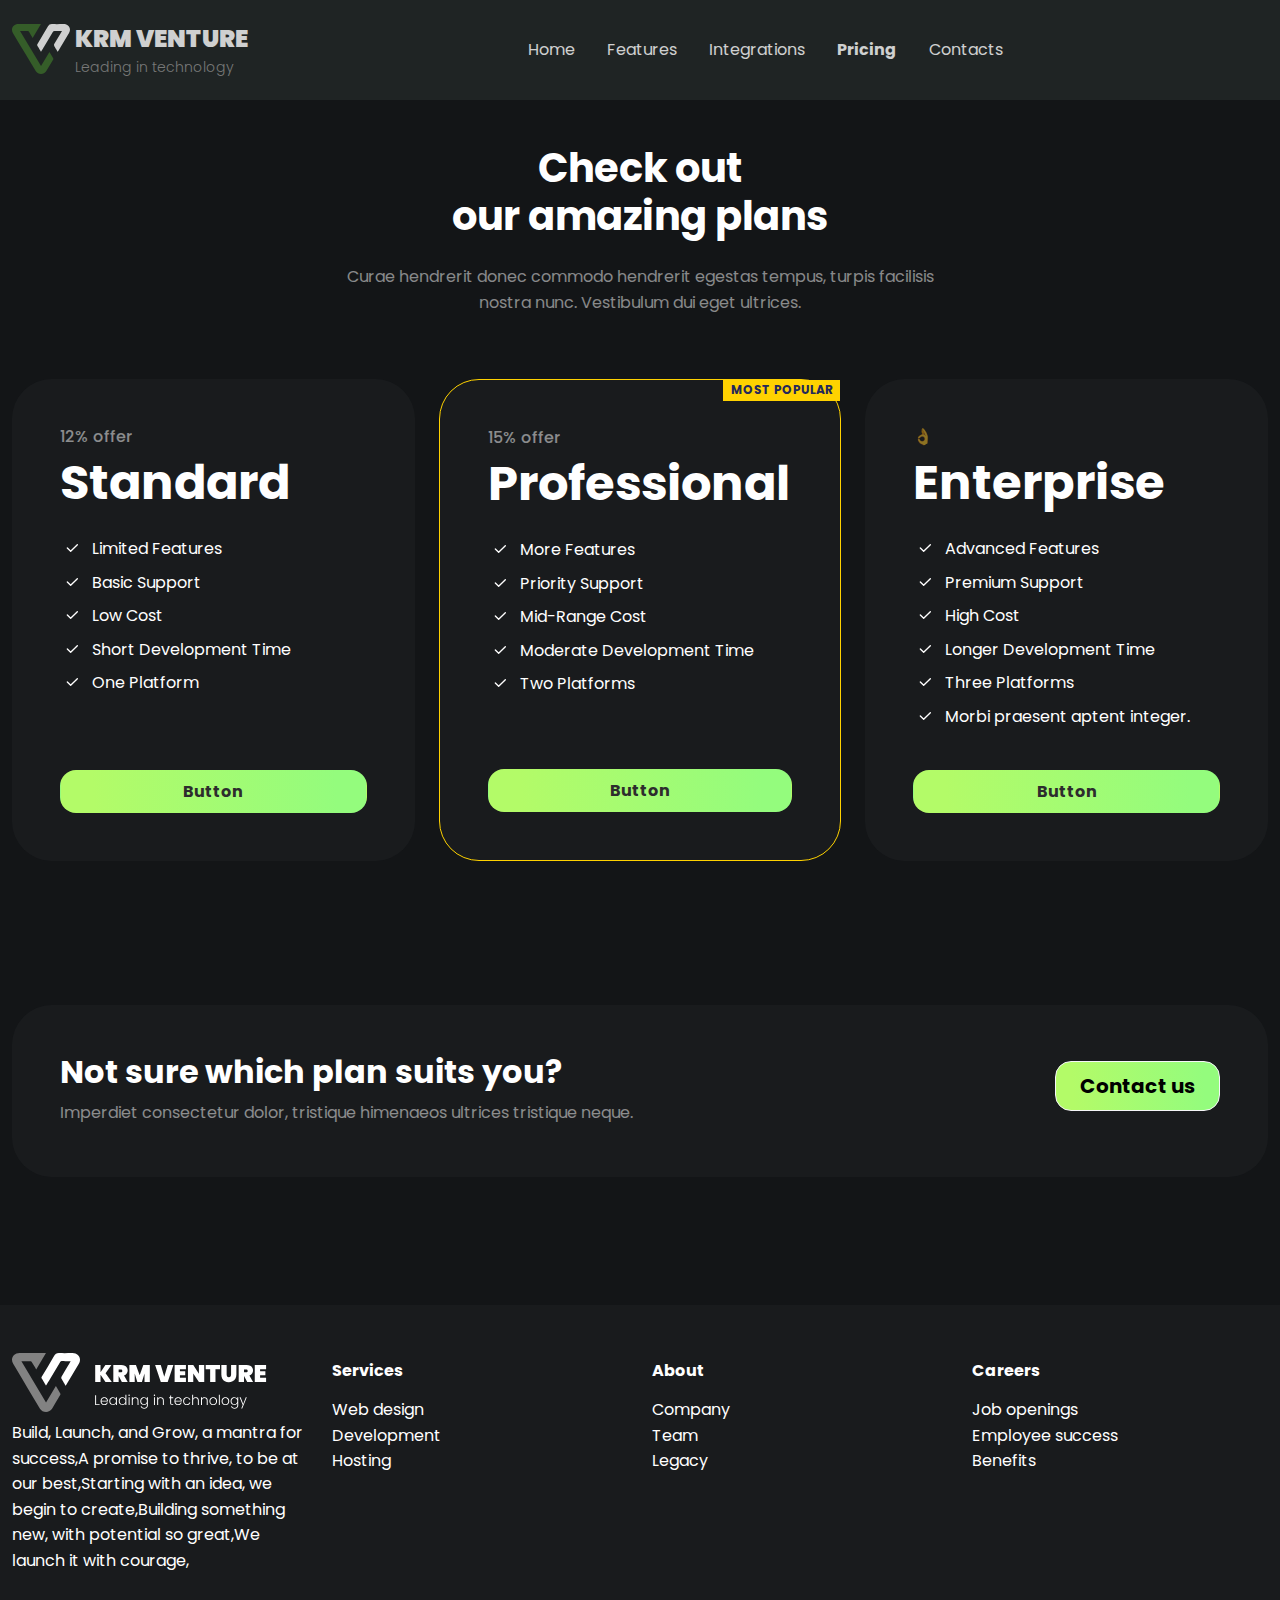
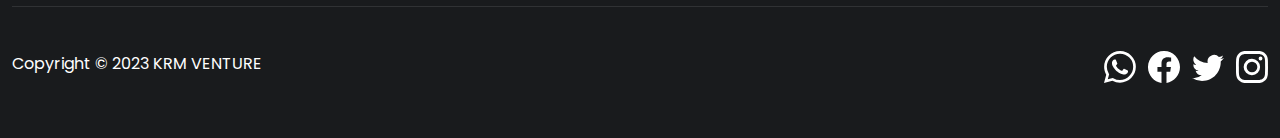
==== pricing.html @ 855385a7 "main" ====
<!DOCTYPE html>
<html lang="en">
  <head>
    <meta charset="utf-8" />
    <meta
      name="viewport"
      content="width=device-width, initial-scale=1.0, shrink-to-fit=no"
    />
    <title>Pricing - KRM VENTURE</title>
    <meta name="twitter:description" content="KRM VENTURE" />
    <meta name="twitter:image" content="assets/img/krm-logo-blcak.svg" />
    <meta property="og:image" content="assets/img/krm-logo-blcak.svg" />
    <meta name="twitter:title" content="KRM VENTURE" />
    <link
      rel="icon"
      type="image/svg+xml"
      sizes="68x59"
      href="assets/img/krm-logo-blcak.svg"
    />
    <link
      rel="icon"
      type="image/svg+xml"
      sizes="68x59"
      href="assets/img/krm-logo-blcak.svg"
    />
    <link
      rel="icon"
      type="image/svg+xml"
      sizes="68x59"
      href="assets/img/krm-logo-blcak.svg"
    />
    <link
      rel="icon"
      type="image/svg+xml"
      sizes="68x59"
      href="assets/img/krm-logo-blcak.svg"
    />
    <link
      rel="icon"
      type="image/svg+xml"
      sizes="68x59"
      href="assets/img/krm-logo-blcak.svg"
    />
    <link rel="stylesheet" href="assets/bootstrap/css/bootstrap.min.css" />
    <link
      rel="stylesheet"
      href="https://fonts.googleapis.com/css?family=Raleway:300italic,400italic,600italic,700italic,800italic,400,300,600,700,800&amp;display=swap"
    />
    <link
      rel="stylesheet"
      href="https://fonts.googleapis.com/css?family=Poppins&amp;display=swap"
    />
    <link rel="stylesheet" href="assets/css/styles.min.css" />
  </head>

  <body>
    <nav
      class="navbar navbar-light navbar-expand-md fixed-top py-3"
      id="mainNav"
    >
      <div class="container">
        <a class="navbar-brand d-flex align-items-center" href="/"
          ><img
            class="img-logo-color"
            src="assets/img/krm-venture-logo-colour.svg"
          />
          <div class="brand-name">
            <span class="title">KRM VENTURE</span
            ><span class="describe">Leading in technology</span>
          </div> </a
        ><button
          data-bs-toggle="collapse"
          class="navbar-toggler"
          data-bs-target="#navcol-1"
        >
          <span class="visually-hidden">Toggle navigation</span
          ><span
            class="navbar-toggler-icon"
            style="
              filter: blur(0px) brightness(200%) contrast(200%) grayscale(100%)
                hue-rotate(360deg) invert(100%) saturate(200%) sepia(100%);
            "
          ></span>
        </button>
        <div class="collapse navbar-collapse" id="navcol-1">
          <ul class="navbar-nav mx-auto">
            <li class="nav-item">
              <a class="nav-link" href="index.html">Home</a>
            </li>
            <li class="nav-item">
              <a class="nav-link" href="features.html">Features</a>
            </li>
            <li class="nav-item">
              <a class="nav-link" href="integrations.html">Integrations</a>
            </li>
            <li class="nav-item">
              <a class="nav-link active" href="pricing.html">Pricing</a>
            </li>
            <li class="nav-item">
              <a class="nav-link" href="contacts.html">Contacts</a>
            </li>
          </ul>
          <!-- <a class="btn" role="button" href="signup.html">Sign up</a> -->
        </div>
      </div>
    </nav>
    <section class="py-5 mt-5">
      <div class="container py-4 py-xl-5">
        <div class="row mb-5">
          <div class="col-md-8 col-xl-6 text-center mx-auto">
            <h2 class="display-6 fw-bold text-white mb-4">
              Check out<br />our <span>amazing plans</span>
            </h2>
            <p class="text-white-50">
              Curae hendrerit donec commodo hendrerit egestas tempus, turpis
              facilisis nostra nunc. Vestibulum dui eget ultrices.
            </p>
          </div>
        </div>
        <div class="row gy-4 row-cols-1 row-cols-md-2 row-cols-lg-3">
          <div class="col">
            <div class="card border-0 h-100 krm-card">
              <div
                class="card-body d-flex flex-column justify-content-between p-4"
              >
                <div>
                  <h6 class="text-white-50">12% offer</h6>
                  <h4 class="display-5 fw-bold text-white mb-4">Standard</h4>
                  <ul class="list-unstyled">
                    <li class="d-flex mb-2">
                      <span
                        class="bs-icon-xs bs-icon-rounded text-white bs-icon me-2"
                        ><svg
                          xmlns="http://www.w3.org/2000/svg"
                          width="1em"
                          height="1em"
                          viewBox="0 0 24 24"
                          stroke-width="2"
                          stroke="currentColor"
                          fill="none"
                          stroke-linecap="round"
                          stroke-linejoin="round"
                          class="icon icon-tabler icon-tabler-check"
                        >
                          <path
                            stroke="none"
                            d="M0 0h24v24H0z"
                            fill="none"
                          ></path>
                          <path d="M5 12l5 5l10 -10"></path></svg></span
                      ><span class="text-white">Limited Features</span>
                    </li>
                    <li class="d-flex mb-2">
                      <span
                        class="bs-icon-xs bs-icon-rounded text-white bs-icon me-2"
                        ><svg
                          xmlns="http://www.w3.org/2000/svg"
                          width="1em"
                          height="1em"
                          viewBox="0 0 24 24"
                          stroke-width="2"
                          stroke="currentColor"
                          fill="none"
                          stroke-linecap="round"
                          stroke-linejoin="round"
                          class="icon icon-tabler icon-tabler-check"
                        >
                          <path
                            stroke="none"
                            d="M0 0h24v24H0z"
                            fill="none"
                          ></path>
                          <path d="M5 12l5 5l10 -10"></path></svg></span
                      ><span class="text-white">Basic Support</span>
                    </li>
                    <li class="d-flex mb-2">
                      <span
                        class="bs-icon-xs bs-icon-rounded text-white bs-icon me-2"
                        ><svg
                          xmlns="http://www.w3.org/2000/svg"
                          width="1em"
                          height="1em"
                          viewBox="0 0 24 24"
                          stroke-width="2"
                          stroke="currentColor"
                          fill="none"
                          stroke-linecap="round"
                          stroke-linejoin="round"
                          class="icon icon-tabler icon-tabler-check"
                        >
                          <path
                            stroke="none"
                            d="M0 0h24v24H0z"
                            fill="none"
                          ></path>
                          <path d="M5 12l5 5l10 -10"></path></svg></span
                      ><span class="text-white">Low Cost</span>
                    </li>
                    <li class="d-flex mb-2">
                      <span
                        class="bs-icon-xs bs-icon-rounded text-white bs-icon me-2"
                        ><svg
                          xmlns="http://www.w3.org/2000/svg"
                          width="1em"
                          height="1em"
                          viewBox="0 0 24 24"
                          stroke-width="2"
                          stroke="currentColor"
                          fill="none"
                          stroke-linecap="round"
                          stroke-linejoin="round"
                          class="icon icon-tabler icon-tabler-check"
                        >
                          <path
                            stroke="none"
                            d="M0 0h24v24H0z"
                            fill="none"
                          ></path>
                          <path d="M5 12l5 5l10 -10"></path></svg></span
                      ><span class="text-white">Short Development Time</span>
                    </li>
                    <li class="d-flex mb-2">
                      <span
                        class="bs-icon-xs bs-icon-rounded text-white bs-icon me-2"
                        ><svg
                          xmlns="http://www.w3.org/2000/svg"
                          width="1em"
                          height="1em"
                          viewBox="0 0 24 24"
                          stroke-width="2"
                          stroke="currentColor"
                          fill="none"
                          stroke-linecap="round"
                          stroke-linejoin="round"
                          class="icon icon-tabler icon-tabler-check"
                        >
                          <path
                            stroke="none"
                            d="M0 0h24v24H0z"
                            fill="none"
                          ></path>
                          <path d="M5 12l5 5l10 -10"></path></svg></span
                      ><span class="text-white">One Platform</span>
                    </li>
                  </ul>
                </div>
                <a class="btn" role="button" href="#">Button</a>
              </div>
            </div>
          </div>
          <div class="col">
            <div class="card border-warning border-2 h-100 krm-card">
              <div
                class="card-body d-flex flex-column justify-content-between p-4"
              >
                <span
                  class="badge bg-warning position-absolute top-0 end-0 rounded-bottom-left text-uppercase text-primary"
                  >Most Popular</span
                >
                <div>
                  <h6 class="text-white-50">15% offer</h6>
                  <h4 class="display-5 fw-bold text-white mb-4">
                    Professional
                  </h4>
                  <ul class="list-unstyled">
                    <li class="d-flex mb-2">
                      <span
                        class="bs-icon-xs bs-icon-rounded text-white bs-icon me-2"
                        ><svg
                          xmlns="http://www.w3.org/2000/svg"
                          width="1em"
                          height="1em"
                          viewBox="0 0 24 24"
                          stroke-width="2"
                          stroke="currentColor"
                          fill="none"
                          stroke-linecap="round"
                          stroke-linejoin="round"
                          class="icon icon-tabler icon-tabler-check"
                        >
                          <path
                            stroke="none"
                            d="M0 0h24v24H0z"
                            fill="none"
                          ></path>
                          <path d="M5 12l5 5l10 -10"></path></svg></span
                      ><span class="text-white">More Features</span>
                    </li>
                    <li class="d-flex mb-2">
                      <span
                        class="bs-icon-xs bs-icon-rounded text-white bs-icon me-2"
                        ><svg
                          xmlns="http://www.w3.org/2000/svg"
                          width="1em"
                          height="1em"
                          viewBox="0 0 24 24"
                          stroke-width="2"
                          stroke="currentColor"
                          fill="none"
                          stroke-linecap="round"
                          stroke-linejoin="round"
                          class="icon icon-tabler icon-tabler-check"
                        >
                          <path
                            stroke="none"
                            d="M0 0h24v24H0z"
                            fill="none"
                          ></path>
                          <path d="M5 12l5 5l10 -10"></path></svg></span
                      ><span class="text-white">Priority Support</span>
                    </li>
                    <li class="d-flex mb-2">
                      <span
                        class="bs-icon-xs bs-icon-rounded text-white bs-icon me-2"
                        ><svg
                          xmlns="http://www.w3.org/2000/svg"
                          width="1em"
                          height="1em"
                          viewBox="0 0 24 24"
                          stroke-width="2"
                          stroke="currentColor"
                          fill="none"
                          stroke-linecap="round"
                          stroke-linejoin="round"
                          class="icon icon-tabler icon-tabler-check"
                        >
                          <path
                            stroke="none"
                            d="M0 0h24v24H0z"
                            fill="none"
                          ></path>
                          <path d="M5 12l5 5l10 -10"></path></svg></span
                      ><span class="text-white">Mid-Range Cost</span>
                    </li>
                    <li class="d-flex mb-2">
                      <span
                        class="bs-icon-xs bs-icon-rounded text-white bs-icon me-2"
                        ><svg
                          xmlns="http://www.w3.org/2000/svg"
                          width="1em"
                          height="1em"
                          viewBox="0 0 24 24"
                          stroke-width="2"
                          stroke="currentColor"
                          fill="none"
                          stroke-linecap="round"
                          stroke-linejoin="round"
                          class="icon icon-tabler icon-tabler-check"
                        >
                          <path
                            stroke="none"
                            d="M0 0h24v24H0z"
                            fill="none"
                          ></path>
                          <path d="M5 12l5 5l10 -10"></path></svg></span
                      ><span class="text-white">Moderate Development Time</span>
                    </li>
                    <li class="d-flex mb-2">
                      <span
                        class="bs-icon-xs bs-icon-rounded text-white bs-icon me-2"
                        ><svg
                          xmlns="http://www.w3.org/2000/svg"
                          width="1em"
                          height="1em"
                          viewBox="0 0 24 24"
                          stroke-width="2"
                          stroke="currentColor"
                          fill="none"
                          stroke-linecap="round"
                          stroke-linejoin="round"
                          class="icon icon-tabler icon-tabler-check"
                        >
                          <path
                            stroke="none"
                            d="M0 0h24v24H0z"
                            fill="none"
                          ></path>
                          <path d="M5 12l5 5l10 -10"></path></svg></span
                      ><span class="text-white">Two Platforms</span>
                    </li>
                  </ul>
                </div>
                <a class="btn" role="button" href="#">Button</a>
              </div>
            </div>
          </div>
          <div class="col">
            <div class="card border-0 h-100 krm-card">
              <div
                class="card-body d-flex flex-column justify-content-between p-4"
              >
                <div class="pb-4">
                  <h6 class="text-white-50">👌</h6>
                  <h4 class="display-5 fw-bold text-white mb-4">Enterprise</h4>
                  <ul class="list-unstyled">
                    <li class="d-flex mb-2">
                      <span
                        class="bs-icon-xs bs-icon-rounded text-white bs-icon me-2"
                        ><svg
                          xmlns="http://www.w3.org/2000/svg"
                          width="1em"
                          height="1em"
                          viewBox="0 0 24 24"
                          stroke-width="2"
                          stroke="currentColor"
                          fill="none"
                          stroke-linecap="round"
                          stroke-linejoin="round"
                          class="icon icon-tabler icon-tabler-check"
                        >
                          <path
                            stroke="none"
                            d="M0 0h24v24H0z"
                            fill="none"
                          ></path>
                          <path d="M5 12l5 5l10 -10"></path></svg></span
                      ><span class="text-white">Advanced Features</span>
                    </li>
                    <li class="d-flex mb-2">
                      <span
                        class="bs-icon-xs bs-icon-rounded text-white bs-icon me-2"
                        ><svg
                          xmlns="http://www.w3.org/2000/svg"
                          width="1em"
                          height="1em"
                          viewBox="0 0 24 24"
                          stroke-width="2"
                          stroke="currentColor"
                          fill="none"
                          stroke-linecap="round"
                          stroke-linejoin="round"
                          class="icon icon-tabler icon-tabler-check"
                        >
                          <path
                            stroke="none"
                            d="M0 0h24v24H0z"
                            fill="none"
                          ></path>
                          <path d="M5 12l5 5l10 -10"></path></svg></span
                      ><span class="text-white">Premium Support</span>
                    </li>
                    <li class="d-flex mb-2">
                      <span
                        class="bs-icon-xs bs-icon-rounded text-white bs-icon me-2"
                        ><svg
                          xmlns="http://www.w3.org/2000/svg"
                          width="1em"
                          height="1em"
                          viewBox="0 0 24 24"
                          stroke-width="2"
                          stroke="currentColor"
                          fill="none"
                          stroke-linecap="round"
                          stroke-linejoin="round"
                          class="icon icon-tabler icon-tabler-check"
                        >
                          <path
                            stroke="none"
                            d="M0 0h24v24H0z"
                            fill="none"
                          ></path>
                          <path d="M5 12l5 5l10 -10"></path></svg></span
                      ><span class="text-white">High Cost</span>
                    </li>
                    <li class="d-flex mb-2">
                      <span
                        class="bs-icon-xs bs-icon-rounded text-white bs-icon me-2"
                        ><svg
                          xmlns="http://www.w3.org/2000/svg"
                          width="1em"
                          height="1em"
                          viewBox="0 0 24 24"
                          stroke-width="2"
                          stroke="currentColor"
                          fill="none"
                          stroke-linecap="round"
                          stroke-linejoin="round"
                          class="icon icon-tabler icon-tabler-check"
                        >
                          <path
                            stroke="none"
                            d="M0 0h24v24H0z"
                            fill="none"
                          ></path>
                          <path d="M5 12l5 5l10 -10"></path></svg></span
                      ><span class="text-white">Longer Development Time</span>
                    </li>
                    <li class="d-flex mb-2">
                      <span
                        class="bs-icon-xs bs-icon-rounded text-white bs-icon me-2"
                        ><svg
                          xmlns="http://www.w3.org/2000/svg"
                          width="1em"
                          height="1em"
                          viewBox="0 0 24 24"
                          stroke-width="2"
                          stroke="currentColor"
                          fill="none"
                          stroke-linecap="round"
                          stroke-linejoin="round"
                          class="icon icon-tabler icon-tabler-check"
                        >
                          <path
                            stroke="none"
                            d="M0 0h24v24H0z"
                            fill="none"
                          ></path>
                          <path d="M5 12l5 5l10 -10"></path></svg></span
                      ><span class="text-white">Three Platforms</span>
                    </li>
                    <li class="d-flex mb-2">
                      <span
                        class="bs-icon-xs bs-icon-rounded text-white bs-icon me-2"
                        ><svg
                          xmlns="http://www.w3.org/2000/svg"
                          width="1em"
                          height="1em"
                          viewBox="0 0 24 24"
                          stroke-width="2"
                          stroke="currentColor"
                          fill="none"
                          stroke-linecap="round"
                          stroke-linejoin="round"
                          class="icon icon-tabler icon-tabler-check"
                        >
                          <path
                            stroke="none"
                            d="M0 0h24v24H0z"
                            fill="none"
                          ></path>
                          <path d="M5 12l5 5l10 -10"></path></svg></span
                      ><span class="text-white"
                        >Morbi praesent aptent integer.</span
                      >
                    </li>
                  </ul>
                </div>
                <a class="btn" role="button" href="#">Button</a>
              </div>
            </div>
          </div>
        </div>
      </div>
    </section>
    <section class="py-4 py-xl-5">
      <div class="container">
        <div
          class="text-white border-0 d-flex flex-column justify-content-between flex-lg-row p-4 p-md-5 contact-us-warraper"
        >
          <div class="pb-2 pb-lg-1">
            <h2 class="fw-bold mb-2">Not sure which plan suits you?</h2>
            <p class="text-white-50 mb-0">
              Imperdiet consectetur dolor, tristique himenaeos ultrices
              tristique neque.
            </p>
          </div>
          <div class="my-2">
            <a
              class="btn btn-light fs-5 py-2 px-4"
              role="button"
              href="contacts.html"
              >Contact us</a
            >
          </div>
        </div>
      </div>
    </section>
    <footer>
      <div class="container py-4 py-lg-5 text-white">
        <div class="row row-cols-2 row-cols-md-4">
          <div class="col-12 col-md-3">
            <div class="fw-bold d-flex align-items-center mb-2">
              <img src="assets/img/Group%2044.svg" />
            </div>
            <p>
              Build, Launch, and Grow, a mantra for success,A promise to thrive,
              to be at our best,Starting with an idea, we begin to
              create,Building something new, with potential so great,We launch
              it with courage,&nbsp;
            </p>
          </div>
          <div class="col-sm-4 col-md-3 text-lg-start d-flex flex-column">
            <h3 class="fs-6 fw-bold title-2">Services</h3>
            <ul class="list-unstyled">
              <li><a href="#">Web design</a></li>
              <li><a href="#">Development</a></li>
              <li><a href="#">Hosting</a></li>
            </ul>
          </div>
          <div class="col-sm-4 col-md-3 text-lg-start d-flex flex-column">
            <h3 class="fs-6 fw-bold title-2">About</h3>
            <ul class="list-unstyled">
              <li><a href="#">Company</a></li>
              <li><a href="#">Team</a></li>
              <li><a href="#">Legacy</a></li>
            </ul>
          </div>
          <div class="col-sm-4 col-md-3 text-lg-start d-flex flex-column">
            <h3 class="fs-6 fw-bold title-2">Careers</h3>
            <ul class="list-unstyled">
              <li><a href="#">Job openings</a></li>
              <li><a href="#">Employee success</a></li>
              <li><a href="#">Benefits</a></li>
            </ul>
          </div>
        </div>
        <hr style="opacity: 0.1" />
        <div
          class="text-muted d-flex justify-content-between align-items-center pt-3"
        >
          <p class="mb-0">Copyright © 2023 KRM VENTURE</p>
          <ul class="list-inline mb-0">
            <li class="list-inline-item fs-2">
              <svg
                xmlns="http://www.w3.org/2000/svg"
                width="1em"
                height="1em"
                fill="currentColor"
                viewBox="0 0 16 16"
                class="bi bi-whatsapp"
              >
                <path
                  d="M13.601 2.326A7.854 7.854 0 0 0 7.994 0C3.627 0 .068 3.558.064 7.926c0 1.399.366 2.76 1.057 3.965L0 16l4.204-1.102a7.933 7.933 0 0 0 3.79.965h.004c4.368 0 7.926-3.558 7.93-7.93A7.898 7.898 0 0 0 13.6 2.326zM7.994 14.521a6.573 6.573 0 0 1-3.356-.92l-.24-.144-2.494.654.666-2.433-.156-.251a6.56 6.56 0 0 1-1.007-3.505c0-3.626 2.957-6.584 6.591-6.584a6.56 6.56 0 0 1 4.66 1.931 6.557 6.557 0 0 1 1.928 4.66c-.004 3.639-2.961 6.592-6.592 6.592zm3.615-4.934c-.197-.099-1.17-.578-1.353-.646-.182-.065-.315-.099-.445.099-.133.197-.513.646-.627.775-.114.133-.232.148-.43.05-.197-.1-.836-.308-1.592-.985-.59-.525-.985-1.175-1.103-1.372-.114-.198-.011-.304.088-.403.087-.088.197-.232.296-.346.1-.114.133-.198.198-.33.065-.134.034-.248-.015-.347-.05-.099-.445-1.076-.612-1.47-.16-.389-.323-.335-.445-.34-.114-.007-.247-.007-.38-.007a.729.729 0 0 0-.529.247c-.182.198-.691.677-.691 1.654 0 .977.71 1.916.81 2.049.098.133 1.394 2.132 3.383 2.992.47.205.84.326 1.129.418.475.152.904.129 1.246.08.38-.058 1.171-.48 1.338-.943.164-.464.164-.86.114-.943-.049-.084-.182-.133-.38-.232z"
                ></path>
              </svg>
            </li>
            <li class="list-inline-item fs-2">
              <svg
                xmlns="http://www.w3.org/2000/svg"
                width="1em"
                height="1em"
                fill="currentColor"
                viewBox="0 0 16 16"
                class="bi bi-facebook"
              >
                <path
                  d="M16 8.049c0-4.446-3.582-8.05-8-8.05C3.58 0-.002 3.603-.002 8.05c0 4.017 2.926 7.347 6.75 7.951v-5.625h-2.03V8.05H6.75V6.275c0-2.017 1.195-3.131 3.022-3.131.876 0 1.791.157 1.791.157v1.98h-1.009c-.993 0-1.303.621-1.303 1.258v1.51h2.218l-.354 2.326H9.25V16c3.824-.604 6.75-3.934 6.75-7.951z"
                ></path>
              </svg>
            </li>
            <li class="list-inline-item fs-2">
              <svg
                xmlns="http://www.w3.org/2000/svg"
                width="1em"
                height="1em"
                fill="currentColor"
                viewBox="0 0 16 16"
                class="bi bi-twitter"
              >
                <path
                  d="M5.026 15c6.038 0 9.341-5.003 9.341-9.334 0-.14 0-.282-.006-.422A6.685 6.685 0 0 0 16 3.542a6.658 6.658 0 0 1-1.889.518 3.301 3.301 0 0 0 1.447-1.817 6.533 6.533 0 0 1-2.087.793A3.286 3.286 0 0 0 7.875 6.03a9.325 9.325 0 0 1-6.767-3.429 3.289 3.289 0 0 0 1.018 4.382A3.323 3.323 0 0 1 .64 6.575v.045a3.288 3.288 0 0 0 2.632 3.218 3.203 3.203 0 0 1-.865.115 3.23 3.23 0 0 1-.614-.057 3.283 3.283 0 0 0 3.067 2.277A6.588 6.588 0 0 1 .78 13.58a6.32 6.32 0 0 1-.78-.045A9.344 9.344 0 0 0 5.026 15z"
                ></path>
              </svg>
            </li>
            <li class="list-inline-item fs-2">
              <svg
                xmlns="http://www.w3.org/2000/svg"
                width="1em"
                height="1em"
                fill="currentColor"
                viewBox="0 0 16 16"
                class="bi bi-instagram"
              >
                <path
                  d="M8 0C5.829 0 5.556.01 4.703.048 3.85.088 3.269.222 2.76.42a3.917 3.917 0 0 0-1.417.923A3.927 3.927 0 0 0 .42 2.76C.222 3.268.087 3.85.048 4.7.01 5.555 0 5.827 0 8.001c0 2.172.01 2.444.048 3.297.04.852.174 1.433.372 1.942.205.526.478.972.923 1.417.444.445.89.719 1.416.923.51.198 1.09.333 1.942.372C5.555 15.99 5.827 16 8 16s2.444-.01 3.298-.048c.851-.04 1.434-.174 1.943-.372a3.916 3.916 0 0 0 1.416-.923c.445-.445.718-.891.923-1.417.197-.509.332-1.09.372-1.942C15.99 10.445 16 10.173 16 8s-.01-2.445-.048-3.299c-.04-.851-.175-1.433-.372-1.941a3.926 3.926 0 0 0-.923-1.417A3.911 3.911 0 0 0 13.24.42c-.51-.198-1.092-.333-1.943-.372C10.443.01 10.172 0 7.998 0h.003zm-.717 1.442h.718c2.136 0 2.389.007 3.232.046.78.035 1.204.166 1.486.275.373.145.64.319.92.599.28.28.453.546.598.92.11.281.24.705.275 1.485.039.843.047 1.096.047 3.231s-.008 2.389-.047 3.232c-.035.78-.166 1.203-.275 1.485a2.47 2.47 0 0 1-.599.919c-.28.28-.546.453-.92.598-.28.11-.704.24-1.485.276-.843.038-1.096.047-3.232.047s-2.39-.009-3.233-.047c-.78-.036-1.203-.166-1.485-.276a2.478 2.478 0 0 1-.92-.598 2.48 2.48 0 0 1-.6-.92c-.109-.281-.24-.705-.275-1.485-.038-.843-.046-1.096-.046-3.233 0-2.136.008-2.388.046-3.231.036-.78.166-1.204.276-1.486.145-.373.319-.64.599-.92.28-.28.546-.453.92-.598.282-.11.705-.24 1.485-.276.738-.034 1.024-.044 2.515-.045v.002zm4.988 1.328a.96.96 0 1 0 0 1.92.96.96 0 0 0 0-1.92zm-4.27 1.122a4.109 4.109 0 1 0 0 8.217 4.109 4.109 0 0 0 0-8.217zm0 1.441a2.667 2.667 0 1 1 0 5.334 2.667 2.667 0 0 1 0-5.334z"
                ></path>
              </svg>
            </li>
          </ul>
        </div>
      </div>
    </footer>
    <script src="assets/bootstrap/js/bootstrap.min.js"></script>
    <script src="assets/js/script.min.js"></script>
  </body>
</html>
---- assets/css/styles.min.css ----
* {
  box-sizing: border-box;
}

body,
html {
  font-family: Poppins, sans-serif;
  margin: 0;
}

body {
  position: relative;
  overflow: visible;
  background: radial-gradient(50% 50% at 50% 50%, #131517 0, #131517 100%);
}

#mainNav {
  background: #242928;
  opacity: 0.8;
  backdrop-filter: blur(2px);
  -webkit-backdrop-filter: blur(2px);
}

#mainNav .navbar-brand .img-logo-color {
  height: 50px;
}

#mainNav .navbar-brand .brand-name {
  margin-left: 5px;
  display: flex;
  flex-direction: column;
}

#mainNav .navbar-brand .brand-name .title {
  font-weight: 900;
  font-size: 24px;
  line-height: 36px;
  color: #fff;
}

#mainNav .navbar-brand .brand-name .describe {
  font-weight: 300;
  font-size: 14px;
  line-height: 21px;
  color: #929292;
}

.navbar-nav .nav-item .active,
.navbar-nav .nav-item a {
  color: #fff;
}

#mainNav.nav-sharpen {
  background: #242928;
  opacity: 0.6;
  backdrop-filter: blur(2px);
  -webkit-backdrop-filter: blur(2px);
}

header {
  margin-top: 200px;
}

header .col-md-6 {
  position: relative;
}

header .left-wrapper-header {
  padding: 32px;
  color: #fff;
  background: #21252771;
  border-radius: 40px;
}

header .left-wrapper-header .describe {
  display: flex;
  align-items: center;
  gap: 16px;
  font-weight: 400;
  font-size: 20px;
  line-height: 30px;
  color: #94fc7d;
}

header .left-wrapper-header .title {
  font-weight: 900;
  font-size: 36px;
  line-height: 40px;
  text-transform: uppercase;
  color: #fff;
}

header .left-wrapper-header .content {
  font-weight: 400;
  font-size: 14px;
  line-height: 27px;
  text-transform: capitalize;
  color: #888;
}

.krm-card .card-body h5 {
  font-weight: 500;
  font-size: 18px;
  line-height: 44px;
  text-transform: uppercase;
  color: #fff;
}

.krm-card .card-body p {
  font-weight: 400;
  font-size: 14px;
  line-height: 24px;
  text-transform: capitalize;
  color: #888;
}

.krm-card {
  background: #21252771;
  border-radius: 40px;
  height: 100%;
  padding: 24px;
}

.krm-card img {
  width: 70% !important;
}

.btn {
  display: flex;
  flex-direction: row;
  justify-content: center;
  align-items: center;
  padding: 8px 16px;
  gap: 10px;
  background: linear-gradient(266.52deg, #94fc7d 9.86%, #b3fb68 89.19%);
  border-radius: 16px;
}

.dot {
  display: block;
  width: 14px;
  height: 14px;
  background: radial-gradient(
    50% 50% at 50% 50%,
    #94fc7d 0,
    rgba(179, 251, 104, 0) 100%
  );
}

.container {
  max-width: 1300px !important;
}

.lighter-1 {
  z-index: -10;
  position: absolute;
  width: 510px;
  height: 510px;
  background: radial-gradient(
    50% 50% at 50% 50%,
    #3f702f 0,
    rgba(54, 78, 47, 0) 100%
  );
  mix-blend-mode: lighten;
  left: 0;
  top: 0;
  transform: translate(-50%, -50%);
}

.lighter-2 {
  z-index: -10;
  top: -5%;
  right: 0;
  position: absolute;
  width: 940px;
  height: 940px;
  background: radial-gradient(
    46.89% 46.89% at 50% 50%,
    #3f702f 0,
    rgba(54, 78, 47, 0) 100%
  );
  mix-blend-mode: difference;
  filter: blur(2px);
}

.title-1 {
  font-weight: 900;
  font-size: 36px;
  line-height: 54px;
  color: #fff;
}

.describe-text {
  font-style: normal;
  font-weight: 300;
  font-size: 16px;
  color: #888;
}

.contact-us-warraper {
  color: #fff;
  background: #21252771;
  border-radius: 40px;
}

.text-box {
  background: #242928;
  border: 1px solid #fff;
  border-radius: 25px;
}

.img-hand-phone {
  position: absolute;
  bottom: 0;
  right: 0;
  width: 65%;
  border-radius: 25px;
}

.title-2 {
  font-weight: 700;
  font-size: 24px;
  line-height: 36px;
  color: #fff;
}

footer {
  margin-top: 80px;
  background: #21252771;
}

footer * {
  color: #fff !important;
}

/* Animation */
.fade-in-out {
  animation: fade 2s infinite;
}

@keyframes fade {
  0% {
    opacity: 1;
  }
  50% {
    opacity: 0.5;
  }
  100% {
    opacity: 1;
  }
}
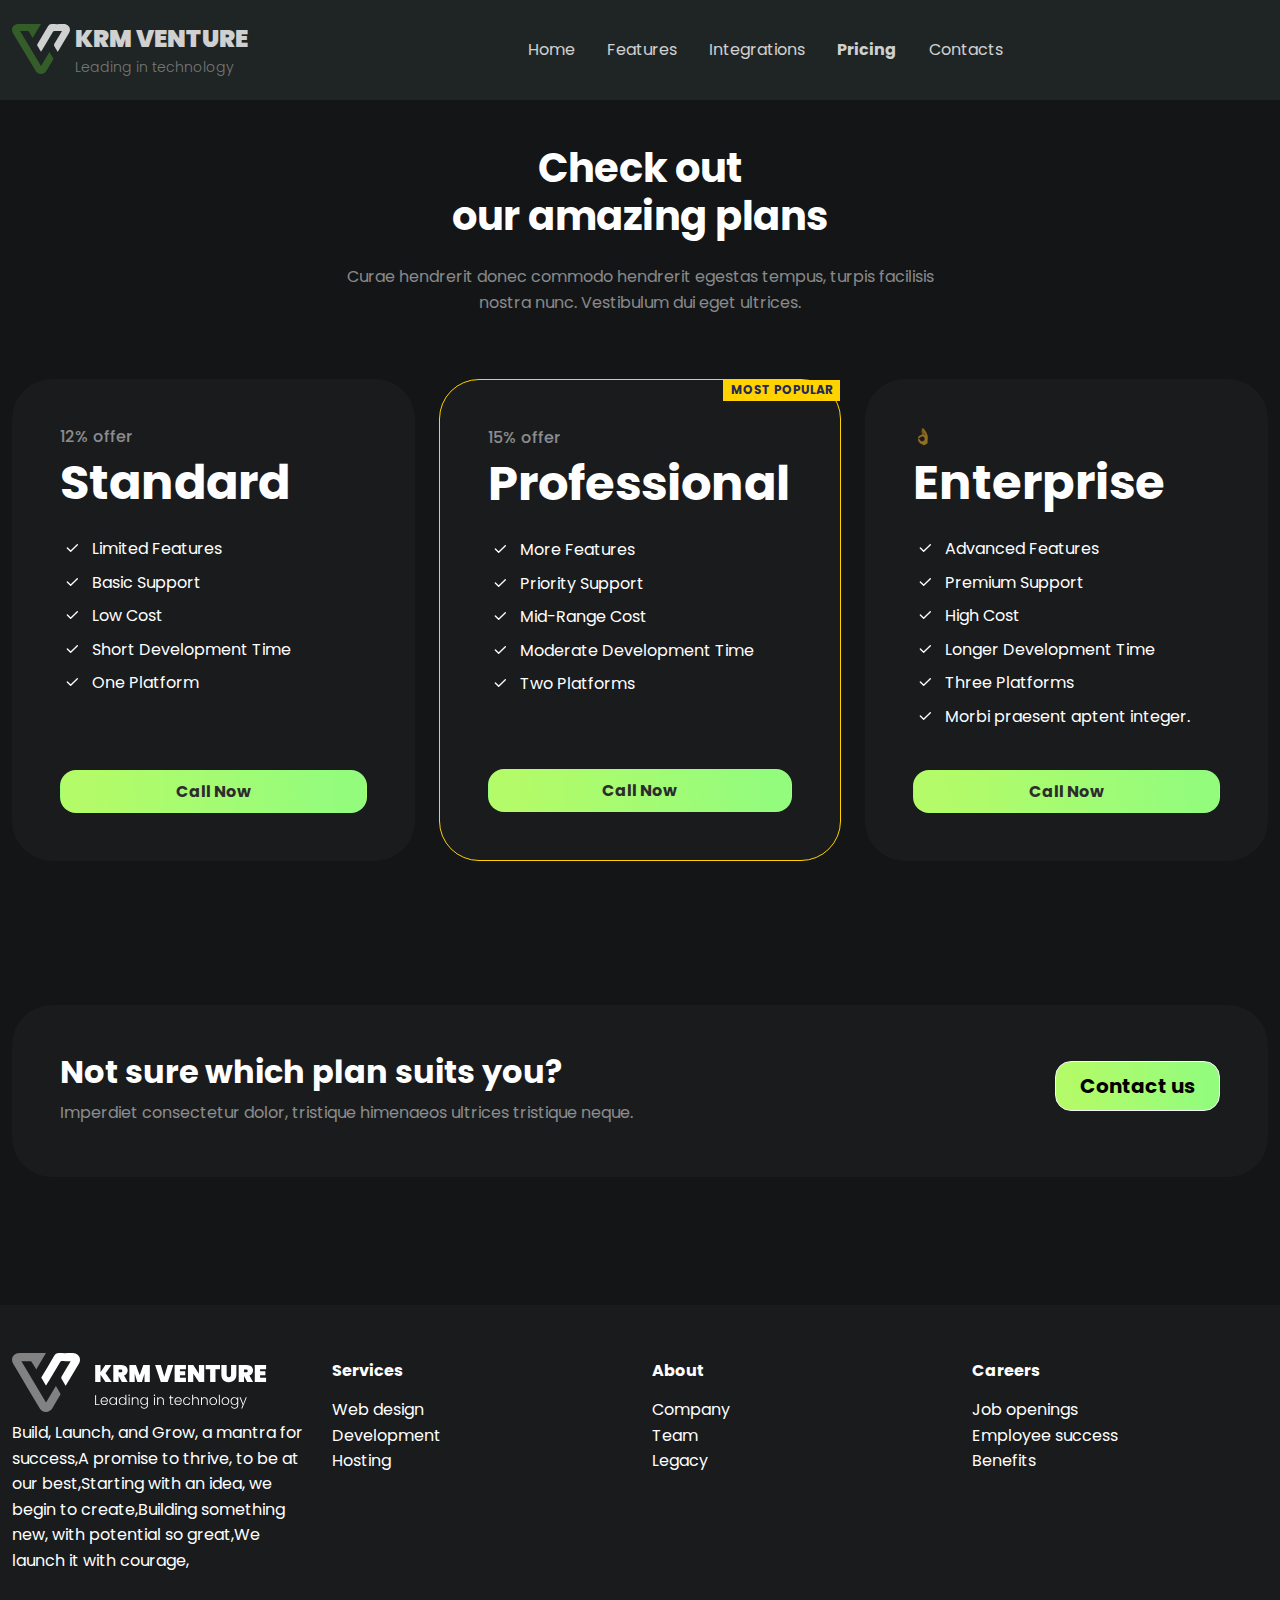
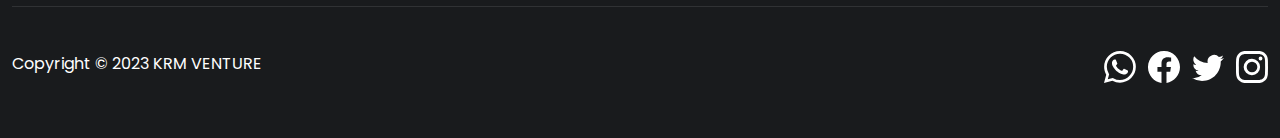
==== commit 66258024: "change button name" ====
--- a/pricing.html
+++ b/pricing.html
@@ -244,7 +244,7 @@
                     </li>
                   </ul>
                 </div>
-                <a class="btn" role="button" href="#">Button</a>
+                <a class="btn" role="button" href="#">Call Now</a>
               </div>
             </div>
           </div>
@@ -380,7 +380,7 @@
                     </li>
                   </ul>
                 </div>
-                <a class="btn" role="button" href="#">Button</a>
+                <a class="btn" role="button" href="#">Call Now</a>
               </div>
             </div>
           </div>
@@ -535,7 +535,7 @@
                     </li>
                   </ul>
                 </div>
-                <a class="btn" role="button" href="#">Button</a>
+                <a class="btn" role="button" href="#">Call Now</a>
               </div>
             </div>
           </div>
